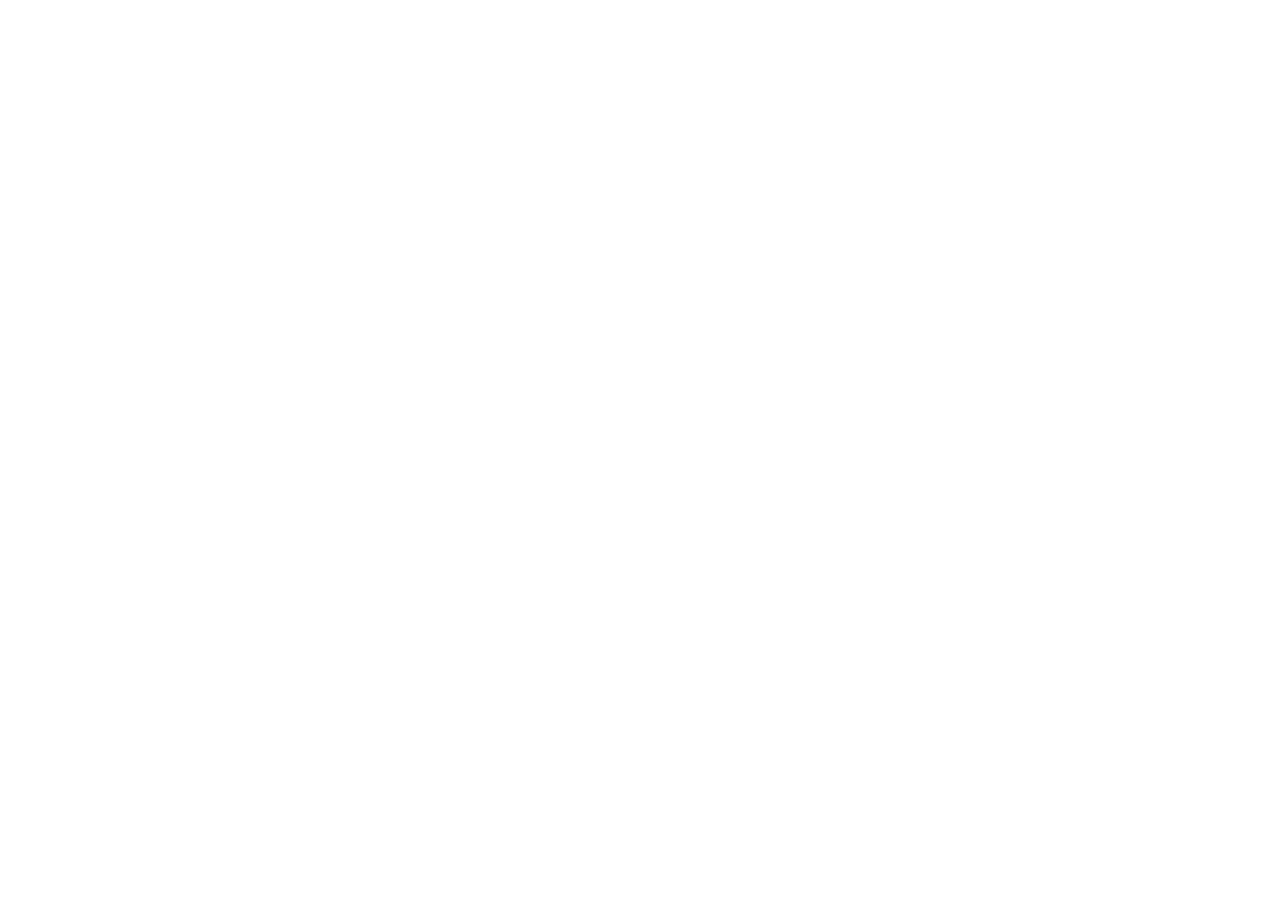
==== about.html @ 299830b2 "feat: create a project structure" ====
<!DOCTYPE html>
<html lang="en">
<head>
  <meta charset="UTF-8">
  <meta name="viewport" content="width=device-width, initial-scale=1.0">
  <title>About | page</title>
  <link rel="stylesheet" href="./src/styles.css">
  <!-- CSS only -->
  <link rel="preconnect" href="https://fonts.googleapis.com">
  <link rel="preconnect" href="https://fonts.gstatic.com" crossorigin>
  <link href="https://fonts.googleapis.com/css2?family=Nunito:wght@400;700;800&family=Roboto&display=swap" rel="stylesheet">
  <link href="https://cdn.jsdelivr.net/npm/bootstrap@5.2.0-beta1/dist/css/bootstrap.min.css" rel="stylesheet" integrity="sha384-0evHe/X+R7YkIZDRvuzKMRqM+OrBnVFBL6DOitfPri4tjfHxaWutUpFmBp4vmVor" crossorigin="anonymous">
</head>
<body>

</body>
</html>
---- src/styles.css ----
/*font-family: 'Nunito', sans-serif;*/
/*font-family: 'Roboto', sans-serif;*/

body{
  font-family: 'Nunito', sans-serif;
  font-style: normal;
  font-weight: 400;
  font-size: 18px;
  line-height: 30px;
}
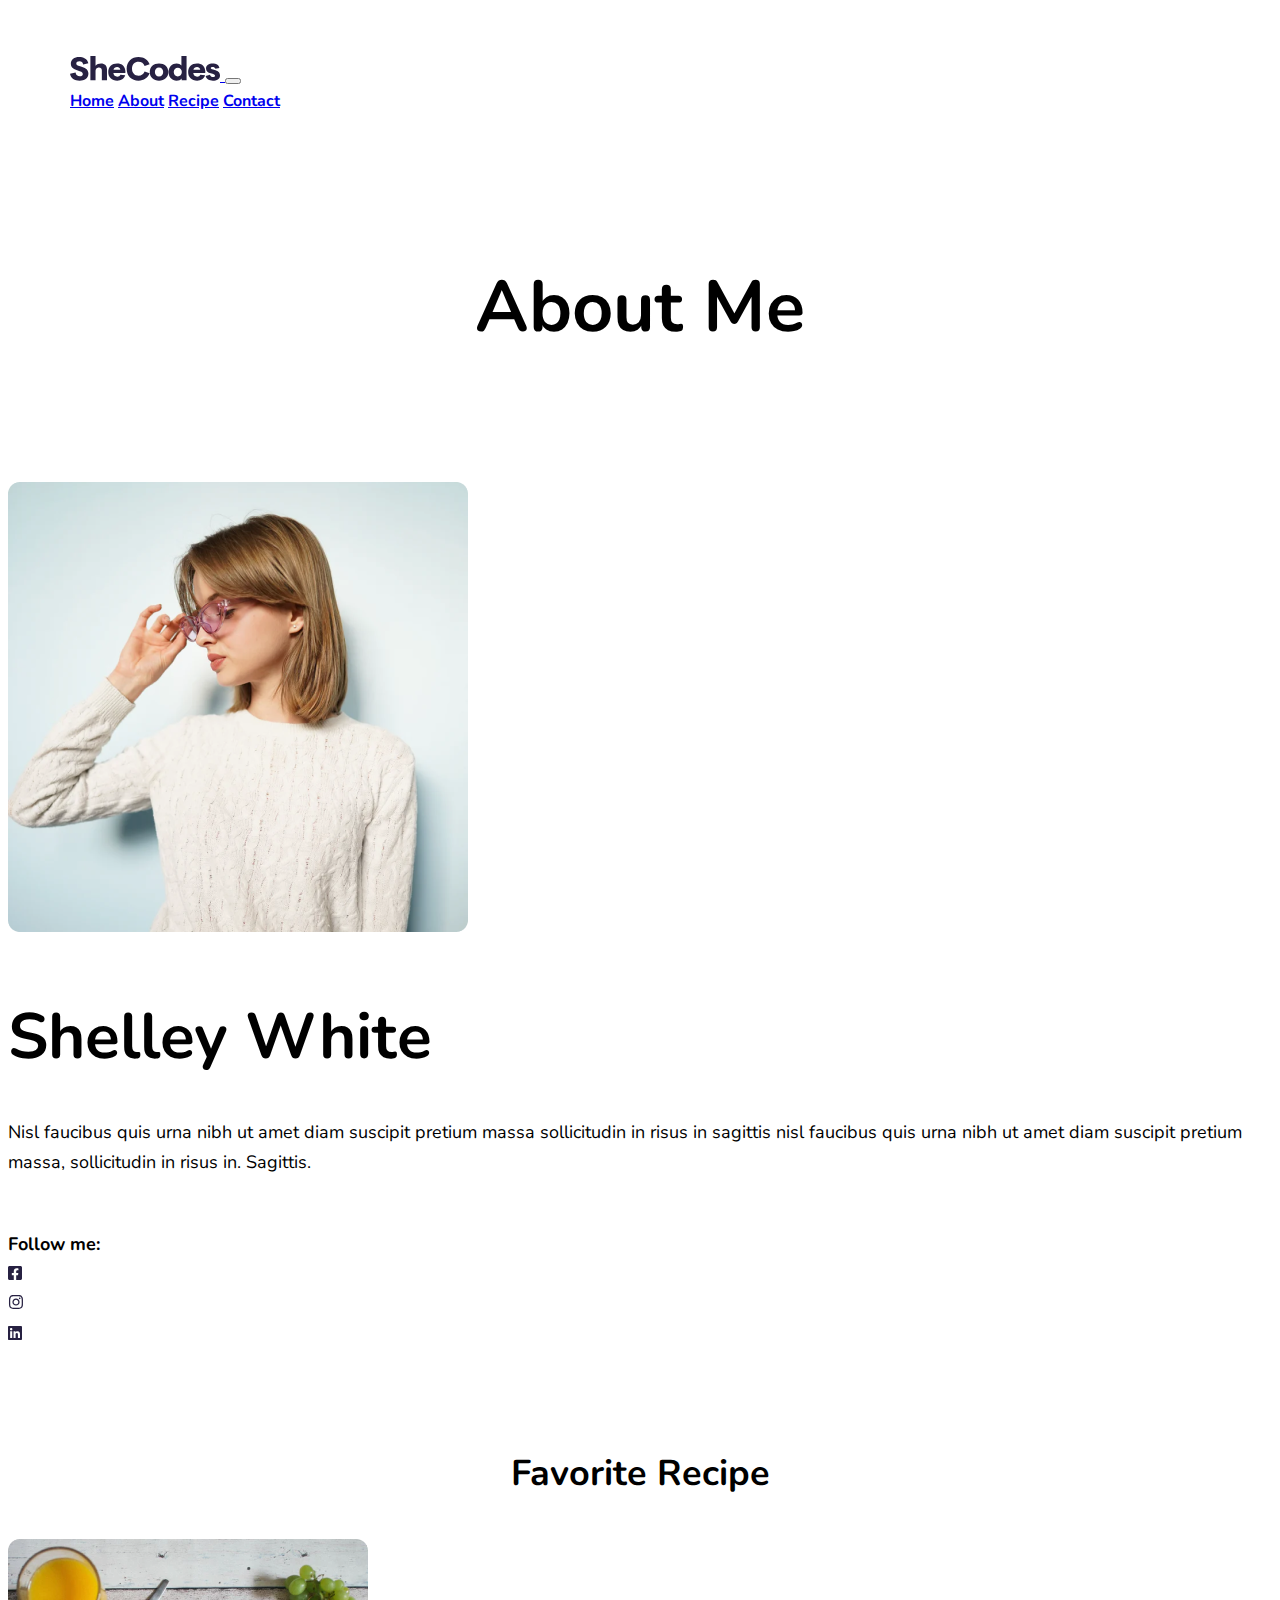
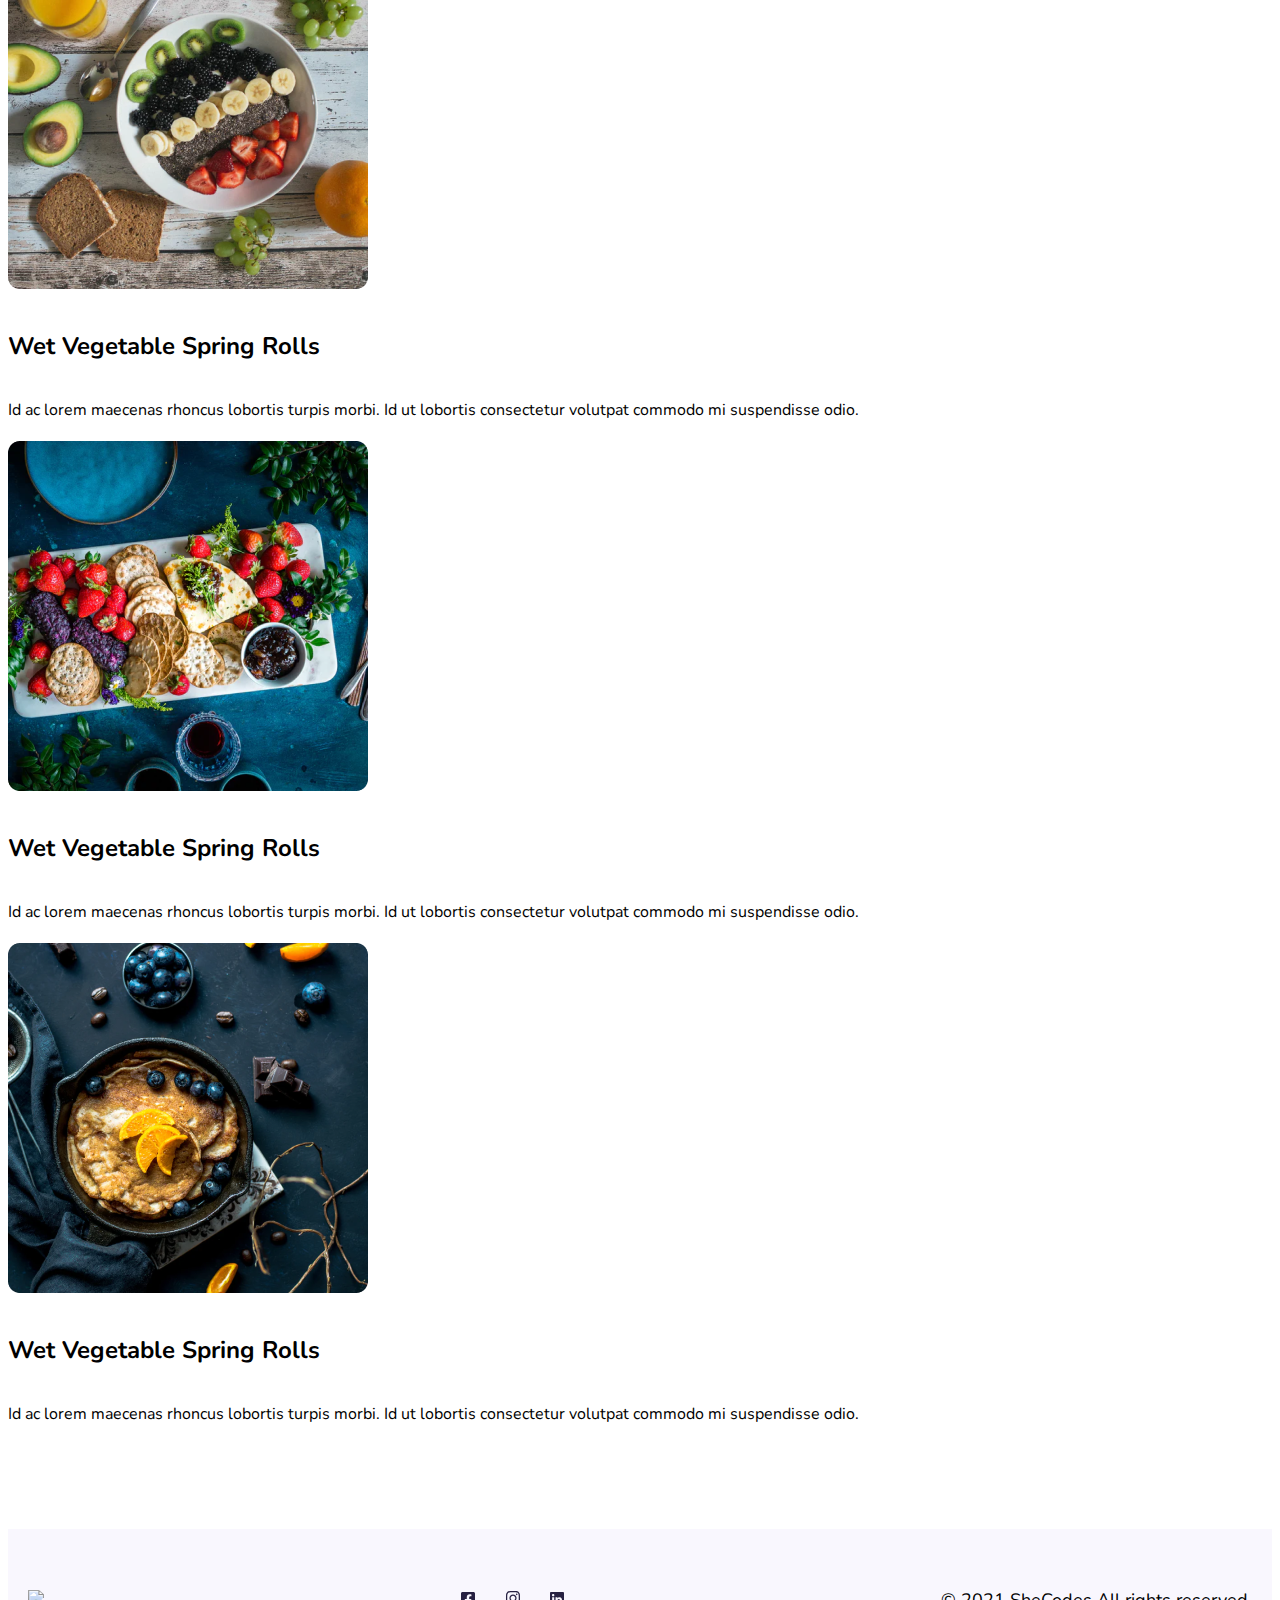
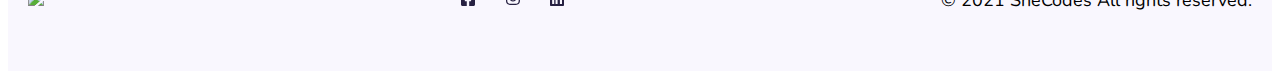
==== commit 6422afbf: "feat: add styles for About page" ====
--- a/about.html
+++ b/about.html
@@ -4,6 +4,7 @@
   <meta charset="UTF-8">
   <meta name="viewport" content="width=device-width, initial-scale=1.0">
   <title>About | page</title>
+  <script src="https://kit.fontawesome.com/9bab15b9ff.js" crossorigin="anonymous"></script>
   <link rel="stylesheet" href="./src/styles.css">
   <!-- CSS only -->
   <link rel="preconnect" href="https://fonts.googleapis.com">
@@ -12,6 +13,109 @@
   <link href="https://cdn.jsdelivr.net/npm/bootstrap@5.2.0-beta1/dist/css/bootstrap.min.css" rel="stylesheet" integrity="sha384-0evHe/X+R7YkIZDRvuzKMRqM+OrBnVFBL6DOitfPri4tjfHxaWutUpFmBp4vmVor" crossorigin="anonymous">
 </head>
 <body>
+<main>
+  <nav class="navbar navbar-expand-lg bg-light fixed-top navbar-about">
+    <div class="container nav-container">
+      <a class="navbar-brand" href="#">
+        <img src="src/img/Logo.svg">
+      </a>
+      <button class="navbar-toggler" type="button" data-bs-toggle="collapse" data-bs-target="#navbarNavAltMarkup" aria-controls="navbarNavAltMarkup" aria-expanded="false" aria-label="Toggle navigation">
+        <span class="navbar-toggler-icon"></span>
+      </button>
+      <div class="collapse navbar-collapse" id="navbarNavAltMarkup">
+        <div class="navbar-nav nav-list">
+          <a class="nav-link" aria-current="page" href="./index.html">Home</a>
+          <a class="nav-link active" href="./about.html">About</a>
+          <a class="nav-link" href="#">Recipe</a>
+          <a class="nav-link" href="#">Contact</a>
+        </div>
+      </div>
+    </div>
+  </nav>
+<div class="container">
+  <h1 class="about-title">About Me</h1>
 
+  <div class="row">
+    <div class="col-4 me-2 ms-auto">
+      <img class="img-fluid" src="src/img/RectangleShe.png">
+    </div>
+    <div class="col-5 me-auto">
+      <h2 class="title-name">Shelley White</h2>
+      <p class="about-me-description">
+        Nisl faucibus quis urna nibh ut amet diam suscipit pretium massa sollicitudin in risus in sagittis nisl faucibus quis urna nibh ut amet  diam suscipit pretium massa, sollicitudin in risus in. Sagittis.
+      </p>
+
+      <ul class="about-social-list d-flex justify-content-start">
+        <li>
+          <span class="align-middle list-title">Follow me:</span>
+        </li>
+        <li class="ms-3 align-middle">
+          <a>
+            <img src="src/img/Facebook.svg">
+          </a>
+        </li>
+        <li class="ms-3 align-middle">
+          <a>
+            <img src="src/img/insta.svg">
+          </a>
+        </li>
+        <li class="ms-3 align-middle">
+          <a>
+            <img src="src/img/linkedIn.svg">
+          </a>
+        </li>
+      </ul>
+    </div>
+
+  </div>
+  <h3 class="about-recipe-title">Favorite Recipe</h3>
+  <ul class="about-recipe-list row">
+    <li class="col-4">
+      <img class="img-fluid mb-3" src="src/img/RectangleAbout1.png">
+      <h4 class="about-recipe-item-title">Wet Vegetable Spring Rolls</h4>
+      <p class="about-recipe-item-text">Id ac lorem maecenas rhoncus lobortis turpis morbi. Id ut lobortis consectetur volutpat commodo mi suspendisse odio.</p>
+    </li>
+    <li class="col-4">
+      <img class="img-fluid mb-3" src="src/img/RectangleAbout2.png">
+      <h4 class="about-recipe-item-title">Wet Vegetable Spring Rolls</h4>
+      <p class="about-recipe-item-text">Id ac lorem maecenas rhoncus lobortis turpis morbi. Id ut lobortis consectetur volutpat commodo mi suspendisse odio.</p>
+    </li>
+    <li class="col-4">
+      <img class="img-fluid mb-3" src="src/img/RectangleAbout3.png">
+      <h4 class="about-recipe-item-title">Wet Vegetable Spring Rolls</h4>
+      <p class="about-recipe-item-text">Id ac lorem maecenas rhoncus lobortis turpis morbi. Id ut lobortis consectetur volutpat commodo mi suspendisse odio.</p>
+    </li>
+  </ul>
+</div>
+  <footer>
+    <div class="container footer-container">
+      <div class="inner-footer-container">
+        <a class="navbar-brand" href="#">
+          <img src="src/img/logo.svg">
+        </a>
+
+        <ul class="social-list">
+          <li>
+            <a href="#">
+              <img src="src/img/Facebook.svg">
+            </a>
+          </li>
+          <li>
+            <a href="#">
+              <img src="src/img/insta.svg">
+            </a>
+          </li>
+          <li>
+            <a href="#">
+              <img src="src/img/linkedIn.svg">
+            </a>
+          </li>
+        </ul>
+
+        <p>© 2021 SheCodes All rights reserved.</p>
+      </div>
+    </div>
+  </footer>
+</main>
 </body>
 </html>--- a/src/styles.css
+++ b/src/styles.css
@@ -7,4 +7,185 @@
   font-weight: 400;
   font-size: 18px;
   line-height: 30px;
+}
+
+.hero-container{
+  background: url("./img/hero.png") no-repeat center;
+  height: 265px;
+  padding: 47px 0;
+  margin-bottom: 100px;
+  margin-top: 135px;
+}
+
+.hero-title{
+  font-style: normal;
+  font-weight: 700;
+  font-size: 72px;
+  line-height: 98px;
+  text-align: center;
+
+  color: #FFFFFF;
+}
+
+.hero-text{
+  font-style: normal;
+  font-weight: 700;
+  font-size: 24px;
+  line-height: 35px;
+  text-align: center;
+
+  color: #FFFFFF;
+}
+
+.image-desc{
+  display: inline-block;
+  width: 50%;
+}
+
+
+
+.nav-container{
+  padding: 48px 62px;
+}
+
+.nav-list{
+  font-style: normal;
+  font-weight: 700;
+  font-size: 16px;
+  line-height: 22px;
+}
+
+.footer-container{
+  background-color: #F9F7FE;
+  padding: 38px 20px;
+}
+
+.social-list{
+  list-style: none;
+  display: flex;
+  justify-content: center;
+  align-items: center;
+}
+
+.social-list li{
+  margin-right: 30px;
+}
+
+.social-list li:nth-child(3n){
+  margin-right: 0;
+}
+
+.inner-footer-container{
+  display: flex;
+  justify-content: space-between;
+  align-items: center;
+}
+
+@media (max-width: 900px) {
+  .hero-title{
+    font-size: 44px;
+    line-height: 70px;
+  }
+
+  .hero-text{
+    font-size: 18px;
+    line-height: 30px;
+  }
+
+  .hero-container{
+    margin-bottom: 50px;
+  }
+
+  .inner-footer-container{
+    display: block;
+    text-align: center;
+  }
+
+  .social-list{
+    padding: 0;
+    margin: 20px 0;
+  }
+}
+
+.navbar-about{
+height: 100px;
+}
+
+.about-title{
+  text-align: center;
+  margin-top: 150px;
+
+  font-family: 'Nunito', sans-serif;
+  font-style: normal;
+  font-weight: 700;
+  font-size: 72px;
+  line-height: 98px;
+
+  margin-bottom: 126px;
+}
+
+.title-name{
+  font-family: 'Nunito', sans-serif;
+  font-style: normal;
+  font-weight: 700;
+
+  font-size: 64px;
+  line-height: 87px;
+
+  margin-bottom: 36px;
+}
+
+.about-me-description{
+  font-family: 'Nunito', sans-serif;
+  font-style: normal;
+  font-weight: 400;
+  font-size: 18px;
+  line-height: 30px;
+
+  margin-bottom: 52px;
+}
+
+.about-social-list, .about-recipe-list{
+  list-style: none;
+
+  margin: 0;
+  padding: 0;
+}
+
+.about-recipe-list{
+  margin-bottom: 100px;
+}
+
+.list-title{
+  font-family: 'Nunito', sans-serif;
+  font-weight: 700;
+  font-size: 18px;
+  line-height: 30px;
+
+}
+
+.about-recipe-title{
+  font-family: 'Nunito', sans-serif;
+  font-style: normal;
+  font-weight: 700;
+  font-size: 36px;
+  line-height: 49px;
+  text-align: center;
+
+  margin-top: 100px;
+  margin-bottom: 41px;
+}
+
+.about-recipe-item-title{
+  font-family: 'Nunito', sans-serif;
+  font-weight: 700;
+  font-size: 24px;
+  line-height: 33px;
+}
+
+.about-recipe-item-text{
+  font-family: 'Nunito', sans-serif;
+  font-weight: 400;
+  font-size: 16px;
+  line-height: 30px;
 }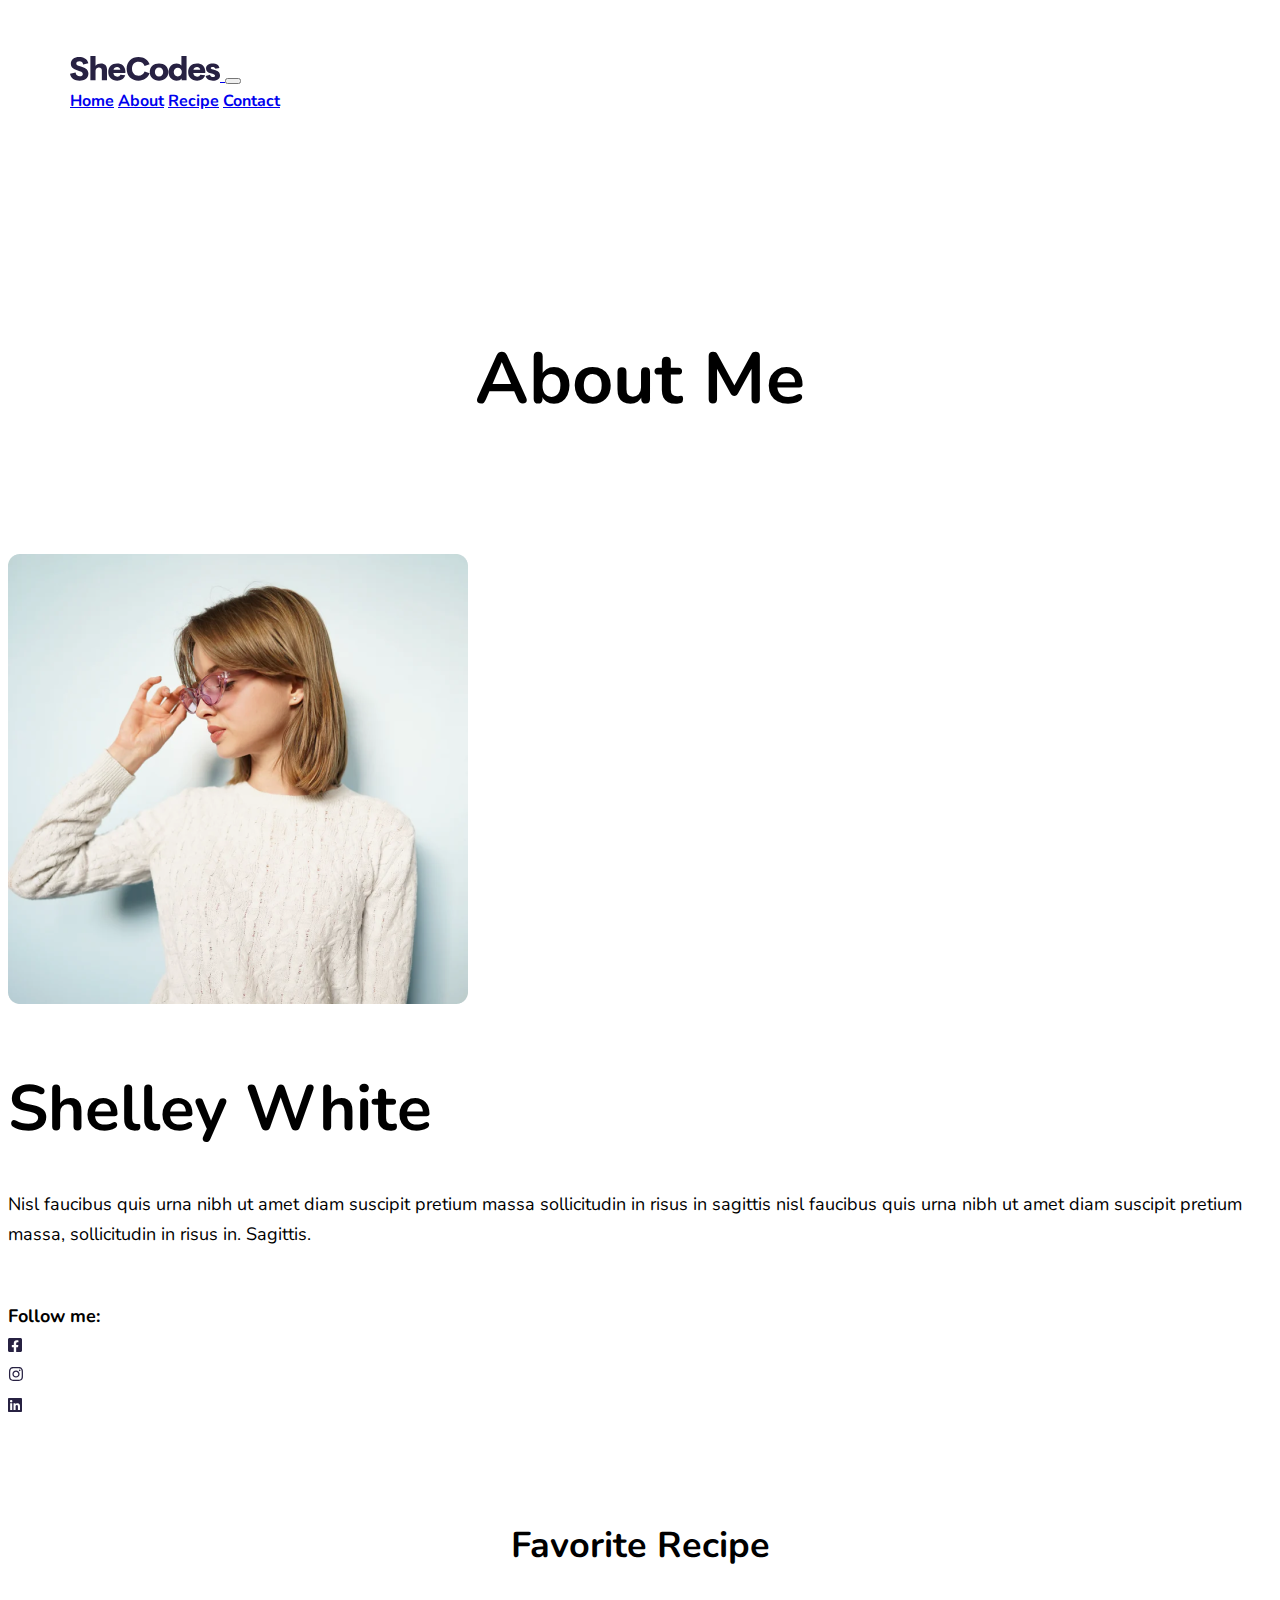
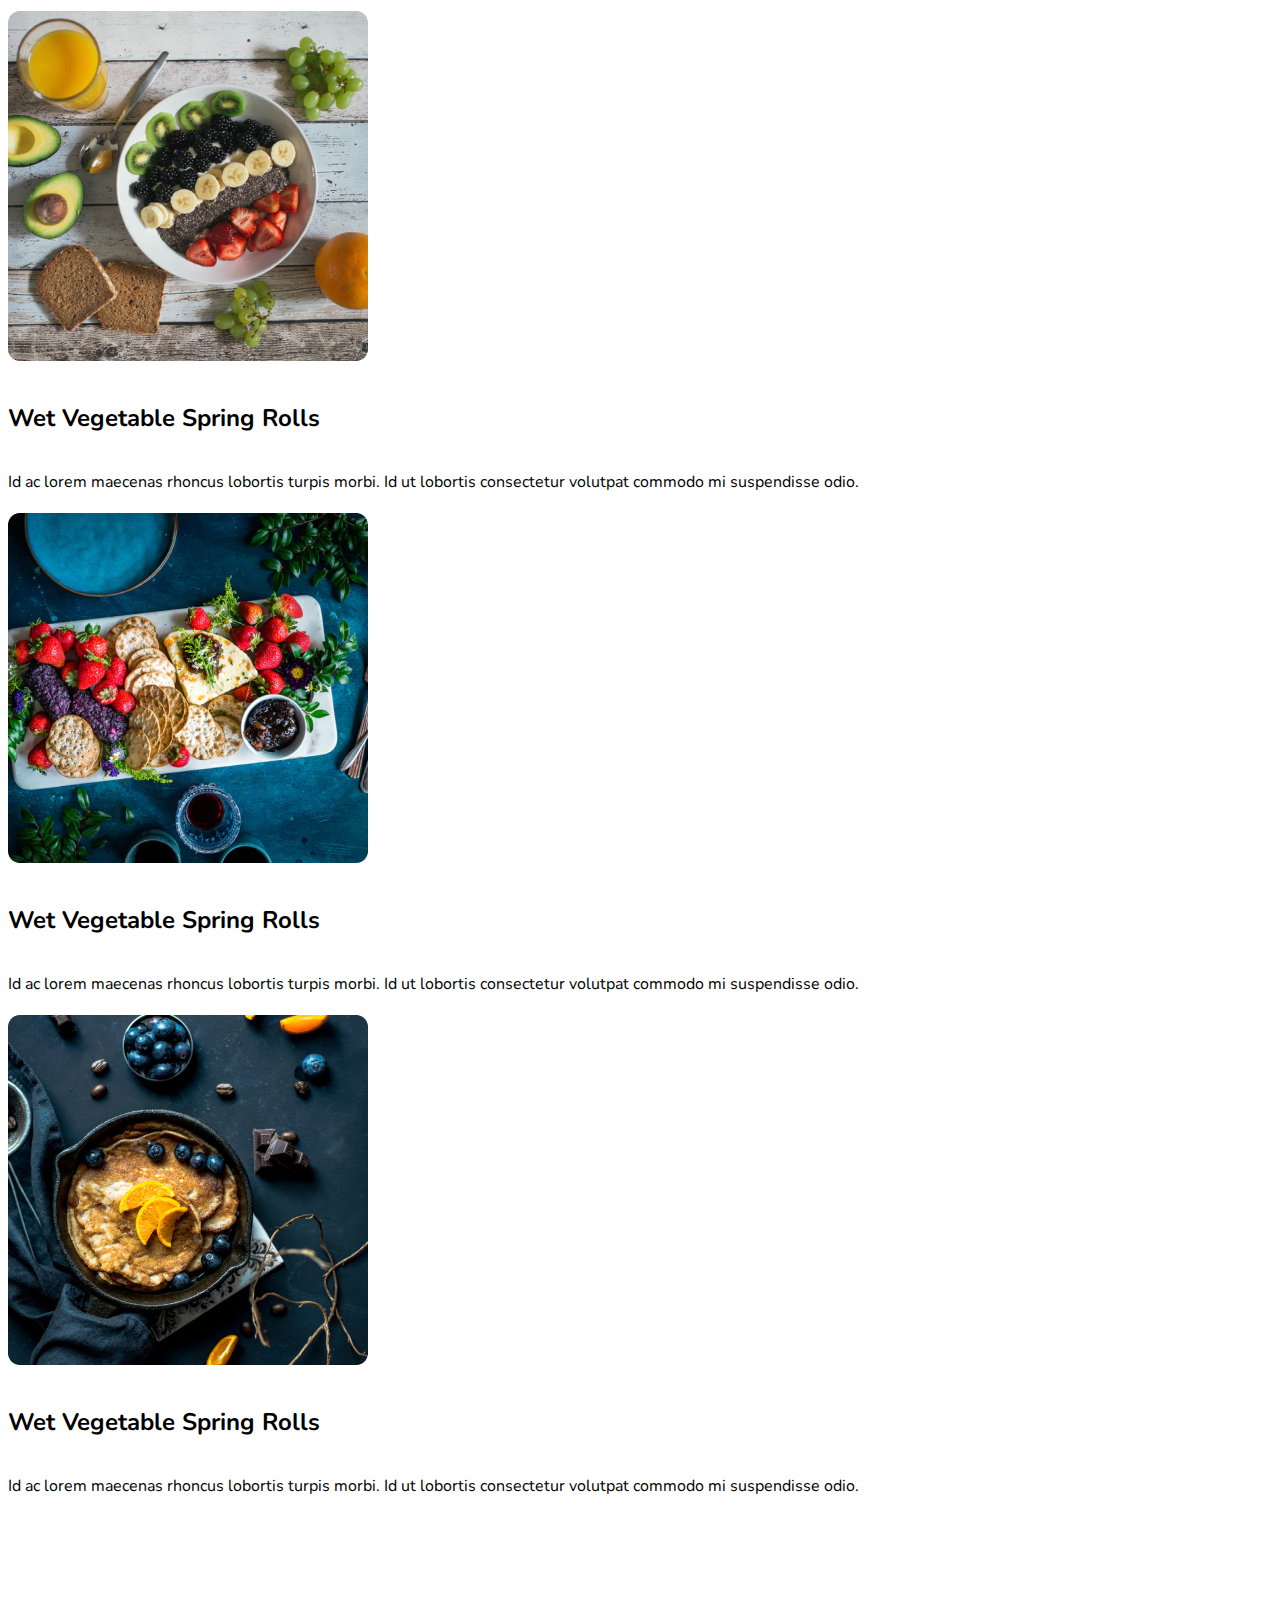
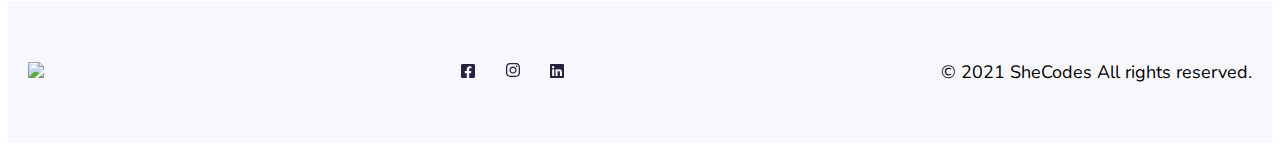
==== commit 15d952a3: "fix: styles for About page" ====
--- a/about.html
+++ b/about.html
@@ -36,10 +36,10 @@
   <h1 class="about-title">About Me</h1>
 
   <div class="row">
-    <div class="col-4 me-2 ms-auto">
+    <div class="col-lg-4 col-sm me-lg-2 me-sm-auto ms-sm-auto">
       <img class="img-fluid" src="src/img/RectangleShe.png">
     </div>
-    <div class="col-5 me-auto">
+    <div class="col-lg-5 col-sm me-lg-auto me-sm-auto ms-sm-auto">
       <h2 class="title-name">Shelley White</h2>
       <p class="about-me-description">
         Nisl faucibus quis urna nibh ut amet diam suscipit pretium massa sollicitudin in risus in sagittis nisl faucibus quis urna nibh ut amet  diam suscipit pretium massa, sollicitudin in risus in. Sagittis.
@@ -70,17 +70,17 @@
   </div>
   <h3 class="about-recipe-title">Favorite Recipe</h3>
   <ul class="about-recipe-list row">
-    <li class="col-4">
+    <li class="col-lg-4 col-sm-3">
       <img class="img-fluid mb-3" src="src/img/RectangleAbout1.png">
       <h4 class="about-recipe-item-title">Wet Vegetable Spring Rolls</h4>
       <p class="about-recipe-item-text">Id ac lorem maecenas rhoncus lobortis turpis morbi. Id ut lobortis consectetur volutpat commodo mi suspendisse odio.</p>
     </li>
-    <li class="col-4">
+    <li class="col-lg-4 col-sm-3">
       <img class="img-fluid mb-3" src="src/img/RectangleAbout2.png">
       <h4 class="about-recipe-item-title">Wet Vegetable Spring Rolls</h4>
       <p class="about-recipe-item-text">Id ac lorem maecenas rhoncus lobortis turpis morbi. Id ut lobortis consectetur volutpat commodo mi suspendisse odio.</p>
     </li>
-    <li class="col-4">
+    <li class="col-lg-4 col-sm-3">
       <img class="img-fluid mb-3" src="src/img/RectangleAbout3.png">
       <h4 class="about-recipe-item-title">Wet Vegetable Spring Rolls</h4>
       <p class="about-recipe-item-text">Id ac lorem maecenas rhoncus lobortis turpis morbi. Id ut lobortis consectetur volutpat commodo mi suspendisse odio.</p>
--- a/src/styles.css
+++ b/src/styles.css
@@ -105,15 +105,15 @@
     padding: 0;
     margin: 20px 0;
   }
-}
-
-.navbar-about{
-height: 100px;
-}
+
+
+}
+
+
 
 .about-title{
   text-align: center;
-  margin-top: 150px;
+  margin-top: 170px;
 
   font-family: 'Nunito', sans-serif;
   font-style: normal;
@@ -188,4 +188,15 @@
   font-weight: 400;
   font-size: 16px;
   line-height: 30px;
+}
+
+@media (max-width: 900px) {
+  .about-title{
+    margin-top: 250px;
+    margin-bottom: 70px;
+  }
+
+  .about-recipe-list li{
+    text-align: center;
+  }
 }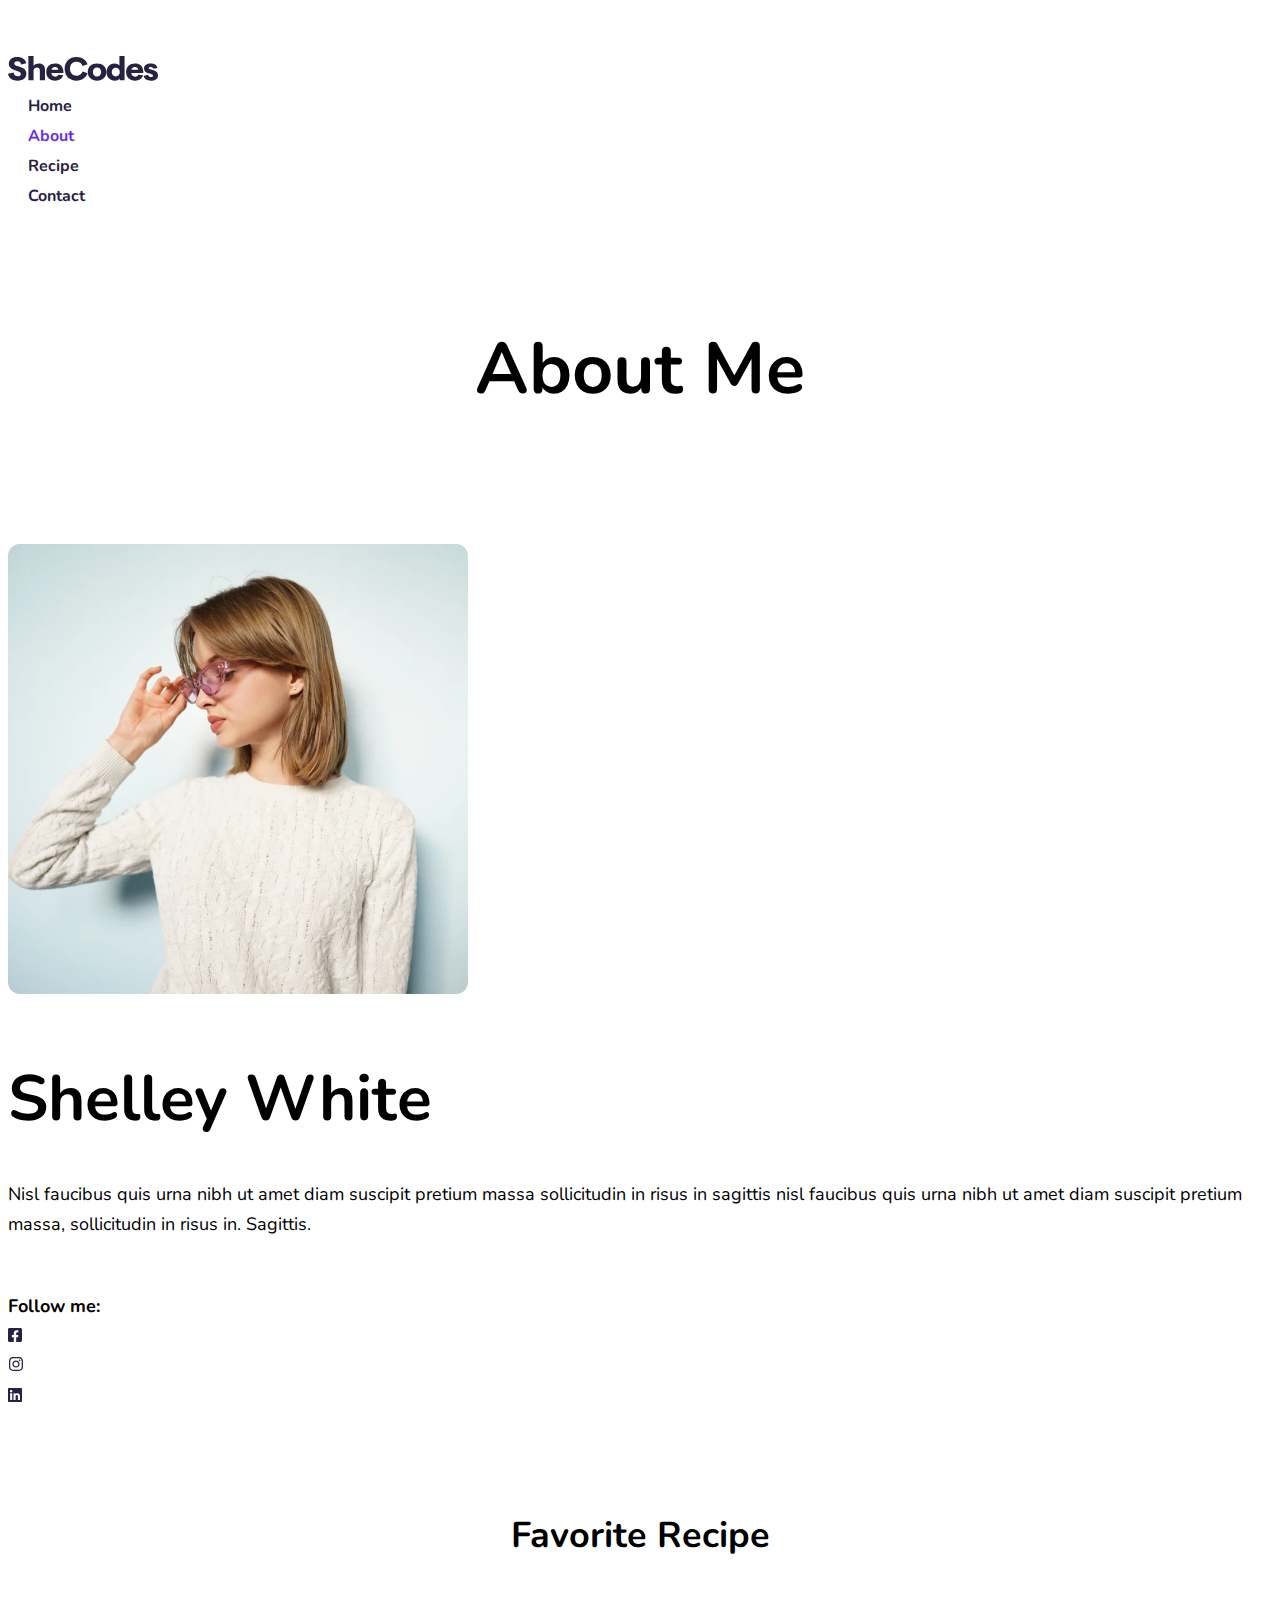
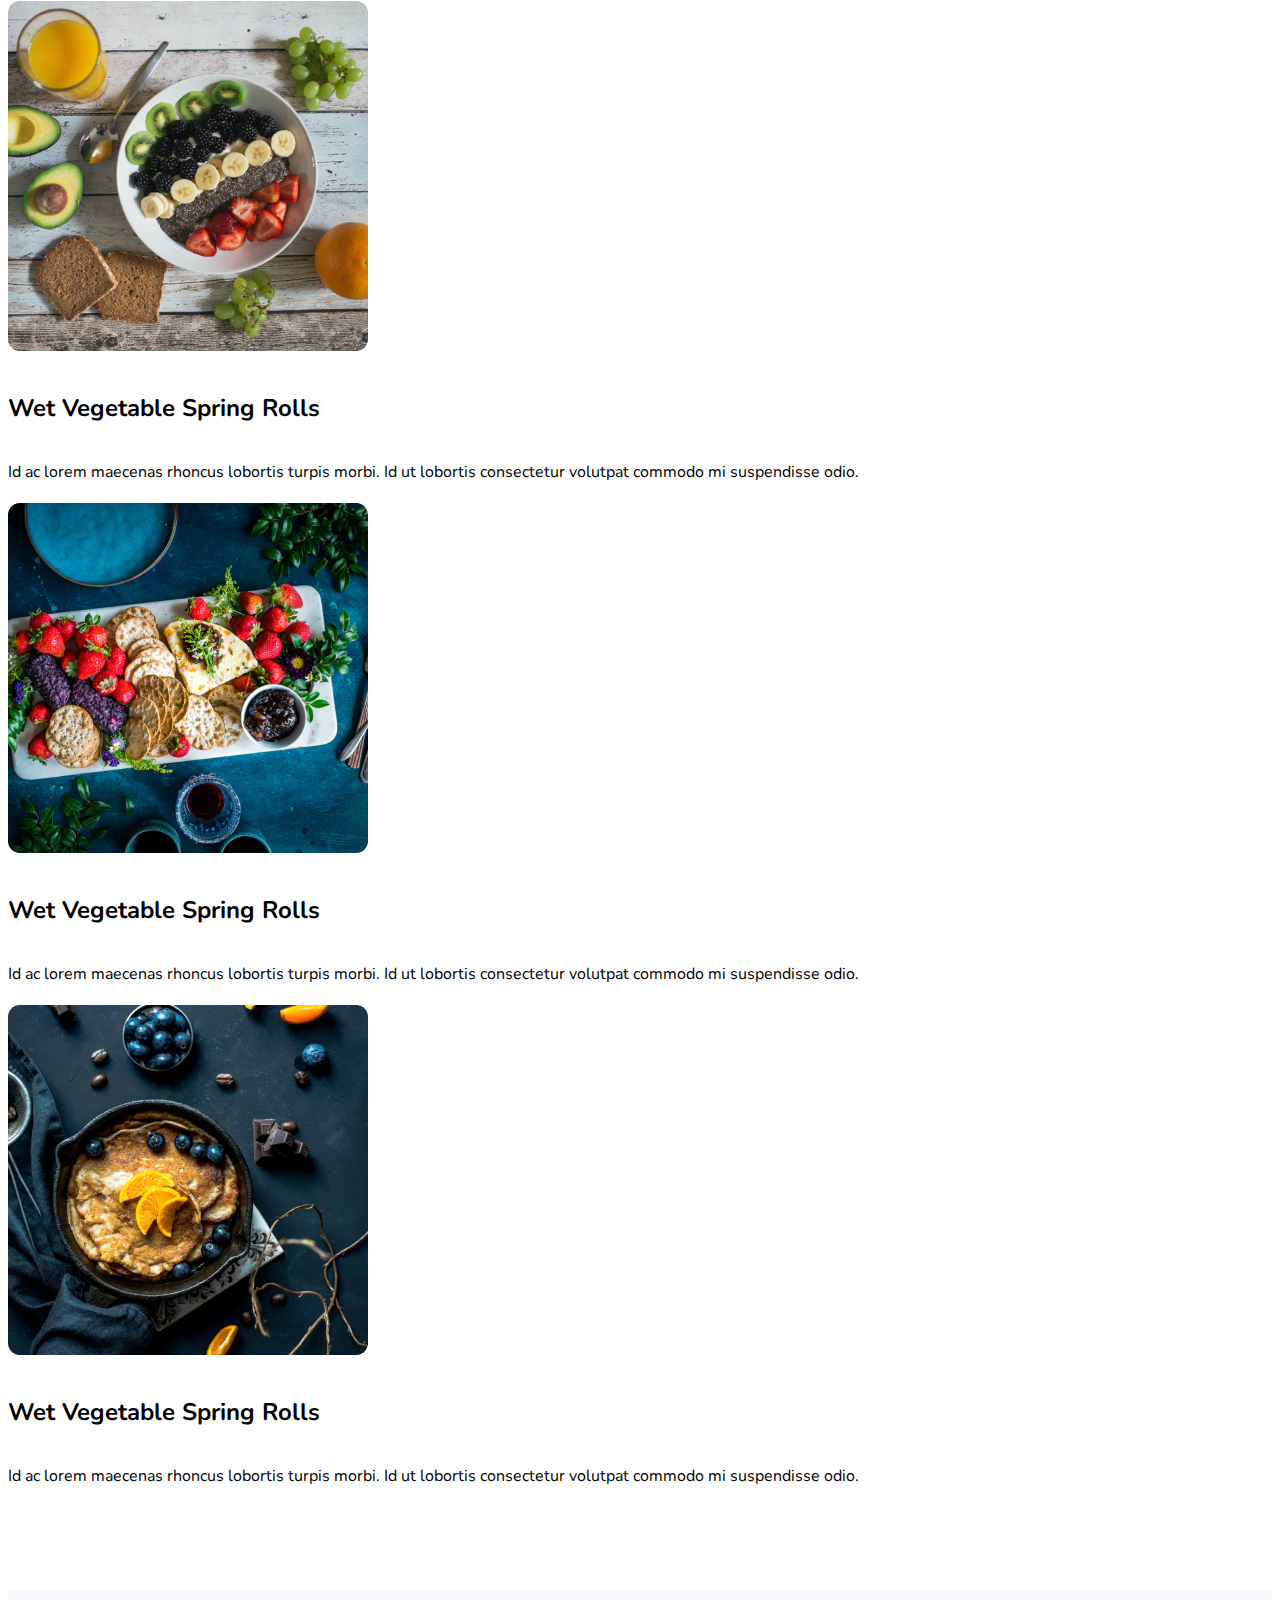
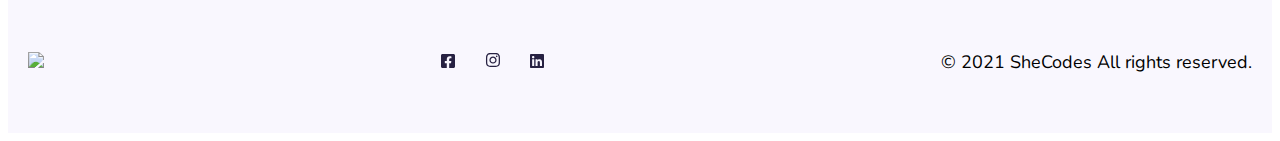
==== commit 57b90034: "feat: styles for Header" ====
--- a/about.html
+++ b/about.html
@@ -14,24 +14,37 @@
 </head>
 <body>
 <main>
-  <nav class="navbar navbar-expand-lg bg-light fixed-top navbar-about">
-    <div class="container nav-container">
-      <a class="navbar-brand" href="#">
-        <img src="src/img/Logo.svg">
-      </a>
-      <button class="navbar-toggler" type="button" data-bs-toggle="collapse" data-bs-target="#navbarNavAltMarkup" aria-controls="navbarNavAltMarkup" aria-expanded="false" aria-label="Toggle navigation">
-        <span class="navbar-toggler-icon"></span>
-      </button>
-      <div class="collapse navbar-collapse" id="navbarNavAltMarkup">
-        <div class="navbar-nav nav-list">
-          <a class="nav-link" aria-current="page" href="./index.html">Home</a>
-          <a class="nav-link active" href="./about.html">About</a>
-          <a class="nav-link" href="#">Recipe</a>
-          <a class="nav-link" href="#">Contact</a>
-        </div>
+  <div class="container">
+    <nav class="d-flex navbar">
+      <div class="logo-container">
+        <a class="" href="/">
+          <img src="src/img/Logo.svg">
+        </a>
       </div>
-    </div>
-  </nav>
+      <ul class="d-flex navbar-list">
+        <li class="">
+          <a href="/">
+            Home
+          </a>
+        </li>
+        <li>
+          <a class="active" href="./about.html">
+            About
+          </a>
+        </li>
+        <li>
+          <a href="./recipe.html">
+            Recipe
+          </a>
+        </li>
+        <li>
+          <a href="./contact.html">
+            Contact
+          </a>
+        </li>
+      </ul>
+    </nav>
+  </div>
 <div class="container">
   <h1 class="about-title">About Me</h1>
 
--- a/src/styles.css
+++ b/src/styles.css
@@ -7,6 +7,28 @@
   font-weight: 400;
   font-size: 18px;
   line-height: 30px;
+}
+
+.navbar{
+  padding: 48px 0 62px 0px;
+  justify-content: space-between;
+}
+
+.navbar-list a{
+  text-decoration: none;
+  color: #272142;
+
+  font-weight: 700;
+  font-size: 16px;
+  line-height: 22px;
+}
+
+.navbar-list li{
+  margin-left: 20px;
+}
+
+.navbar-list .active{
+  color: #662EED;
 }
 
 .hero-container{
@@ -14,7 +36,6 @@
   height: 265px;
   padding: 47px 0;
   margin-bottom: 100px;
-  margin-top: 135px;
 }
 
 .hero-title{
@@ -113,7 +134,6 @@
 
 .about-title{
   text-align: center;
-  margin-top: 170px;
 
   font-family: 'Nunito', sans-serif;
   font-style: normal;
@@ -145,7 +165,7 @@
   margin-bottom: 52px;
 }
 
-.about-social-list, .about-recipe-list{
+ul{
   list-style: none;
 
   margin: 0;
@@ -192,11 +212,86 @@
 
 @media (max-width: 900px) {
   .about-title{
-    margin-top: 250px;
+    margin-top: 50px;
     margin-bottom: 70px;
   }
 
   .about-recipe-list li{
     text-align: center;
   }
+}
+
+
+.recipe-title{
+  font-family: 'Nunito', sans-serif;
+  font-weight: 700;
+  font-size: 36px;
+  line-height: 49px;
+
+  text-align: left;
+}
+
+.recipe-list-title{
+  font-family: 'Nunito', sans-serif;
+  font-weight: 700;
+  font-size: 24px;
+  line-height: 33px;
+}
+
+.stylish-border{
+  border-bottom: 1px dashed #67D5D2
+}
+
+.recipe-step{
+  font-family: 'Nunito', sans-serif;
+  font-weight: 800;
+  font-size: 18px;
+  line-height: 25px;
+  color: #F65282;
+}
+
+.recipe-text-description{
+  font-family: 'Nunito', sans-serif;
+  font-weight: 400;
+  font-size: 18px;
+  line-height: 30px;
+}
+
+.recipe-item-margin{
+  margin-bottom: 100px;
+}
+
+.contact-title{
+  font-family: 'Nunito', sans-serif;
+  font-weight: 700;
+  font-size: 18px;
+  line-height: 25px;
+
+  color: #662EED;
+}
+
+.contact-link{
+  text-decoration: none;
+  outline: none;
+
+  color: #272142;
+
+  font-family: 'Nunito', sans-serif;
+  font-weight: 400;
+  font-size: 24px;
+  line-height: 30px;
+}
+
+.contact-container{
+  margin-bottom: 100px;
+}
+
+@media (max-width: 900px) {
+  .logo-container{
+    display: none;
+  }
+
+  .navbar{
+    justify-content: center;
+  }
 }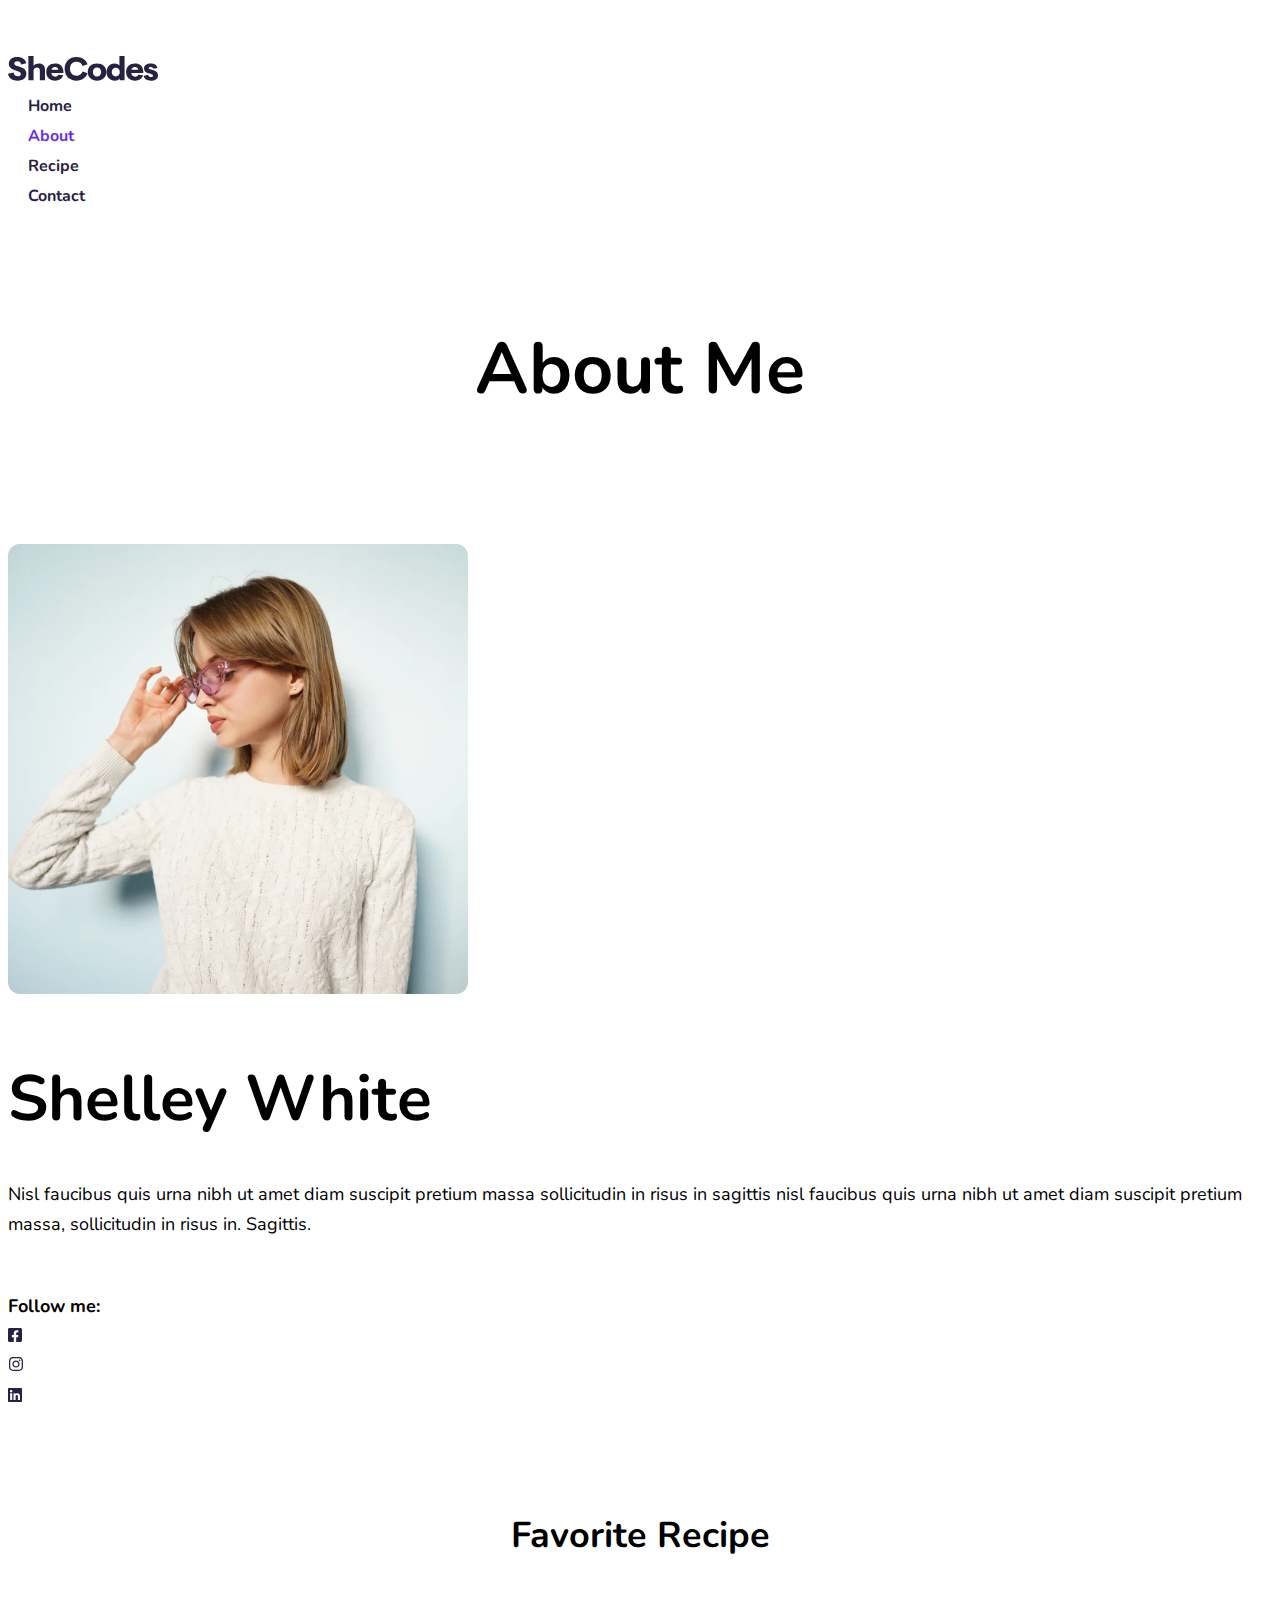
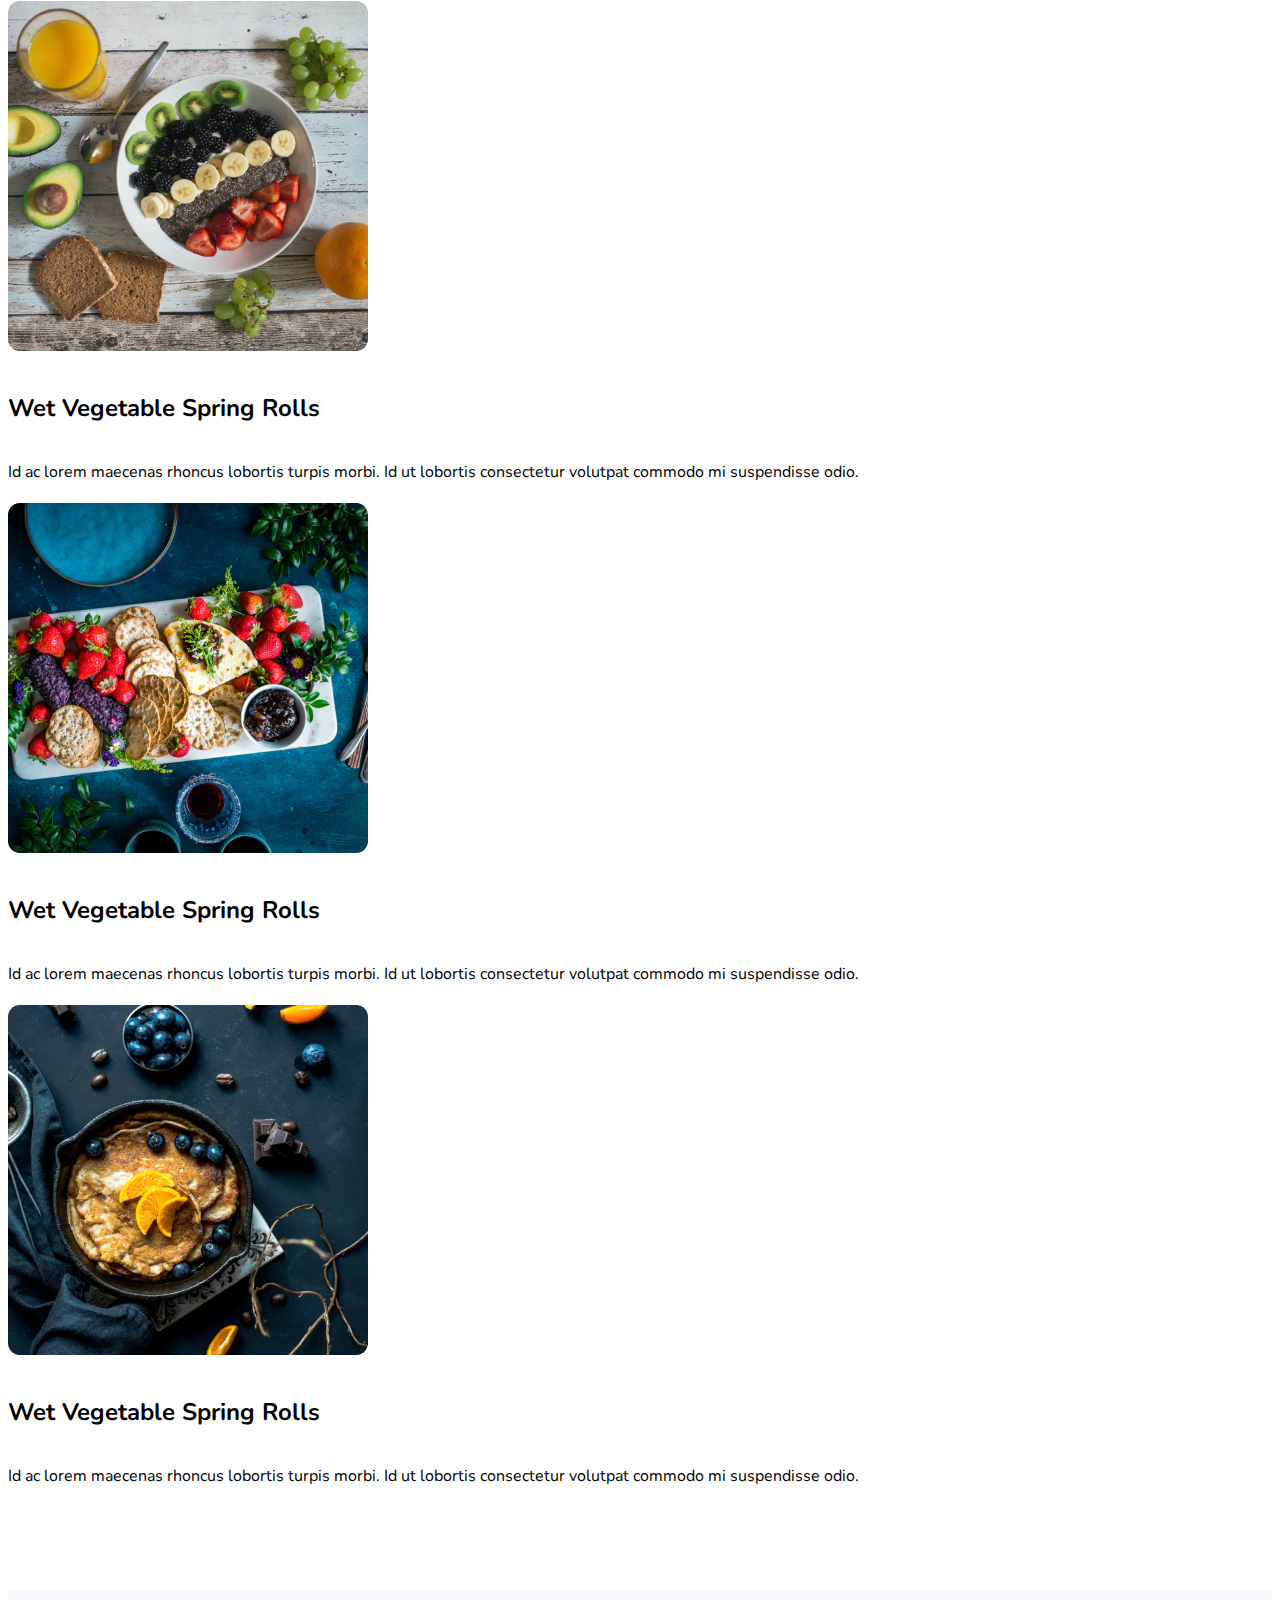
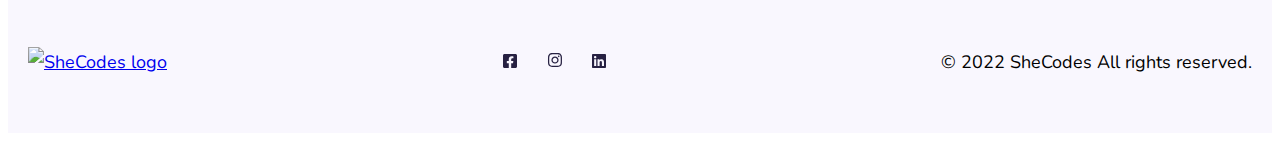
==== commit b862bc53: "feat: add SEO for nav and footer" ====
--- a/about.html
+++ b/about.html
@@ -3,7 +3,8 @@
 <head>
   <meta charset="UTF-8">
   <meta name="viewport" content="width=device-width, initial-scale=1.0">
-  <title>About | page</title>
+  <title>Recipe Collection | About page</title>
+  <meta name="description" content="Find a variety of inspiring recipes that are easy, delicious, and healthy here">
   <script src="https://kit.fontawesome.com/9bab15b9ff.js" crossorigin="anonymous"></script>
   <link rel="stylesheet" href="./src/styles.css">
   <!-- CSS only -->
@@ -17,28 +18,28 @@
   <div class="container">
     <nav class="d-flex navbar">
       <div class="logo-container">
-        <a class="" href="/">
-          <img src="src/img/Logo.svg">
+        <a class="" href="./index.html">
+          <img src="src/img/Logo.svg" alt="SheCodes logo">
         </a>
       </div>
       <ul class="d-flex navbar-list">
         <li class="">
-          <a href="/">
+          <a href="./index.html" title="Home page">
             Home
           </a>
         </li>
         <li>
-          <a class="active" href="./about.html">
+          <a class="active" href="./about.html" title="About page">
             About
           </a>
         </li>
         <li>
-          <a href="./recipe.html">
+          <a href="./recipe.html" title="Recipe page">
             Recipe
           </a>
         </li>
         <li>
-          <a href="./contact.html">
+          <a href="./contact.html" title="Contact page">
             Contact
           </a>
         </li>
@@ -104,28 +105,28 @@
     <div class="container footer-container">
       <div class="inner-footer-container">
         <a class="navbar-brand" href="#">
-          <img src="src/img/logo.svg">
+          <img src="src/img/logo.svg" alt="SheCodes logo">
         </a>
 
         <ul class="social-list">
           <li>
-            <a href="#">
+            <a href="#" title="Facebook profile">
               <img src="src/img/Facebook.svg">
             </a>
           </li>
           <li>
-            <a href="#">
+            <a href="#" title="Instagram profile">
               <img src="src/img/insta.svg">
             </a>
           </li>
           <li>
-            <a href="#">
+            <a href="#" title="LinkedIn profile">
               <img src="src/img/linkedIn.svg">
             </a>
           </li>
         </ul>
 
-        <p>© 2021 SheCodes All rights reserved.</p>
+        <p>© 2022 SheCodes All rights reserved.</p>
       </div>
     </div>
   </footer>
--- a/src/styles.css
+++ b/src/styles.css
@@ -9,7 +9,7 @@
   line-height: 30px;
 }
 
-.navbar{
+.container .navbar{
   padding: 48px 0 62px 0px;
   justify-content: space-between;
 }
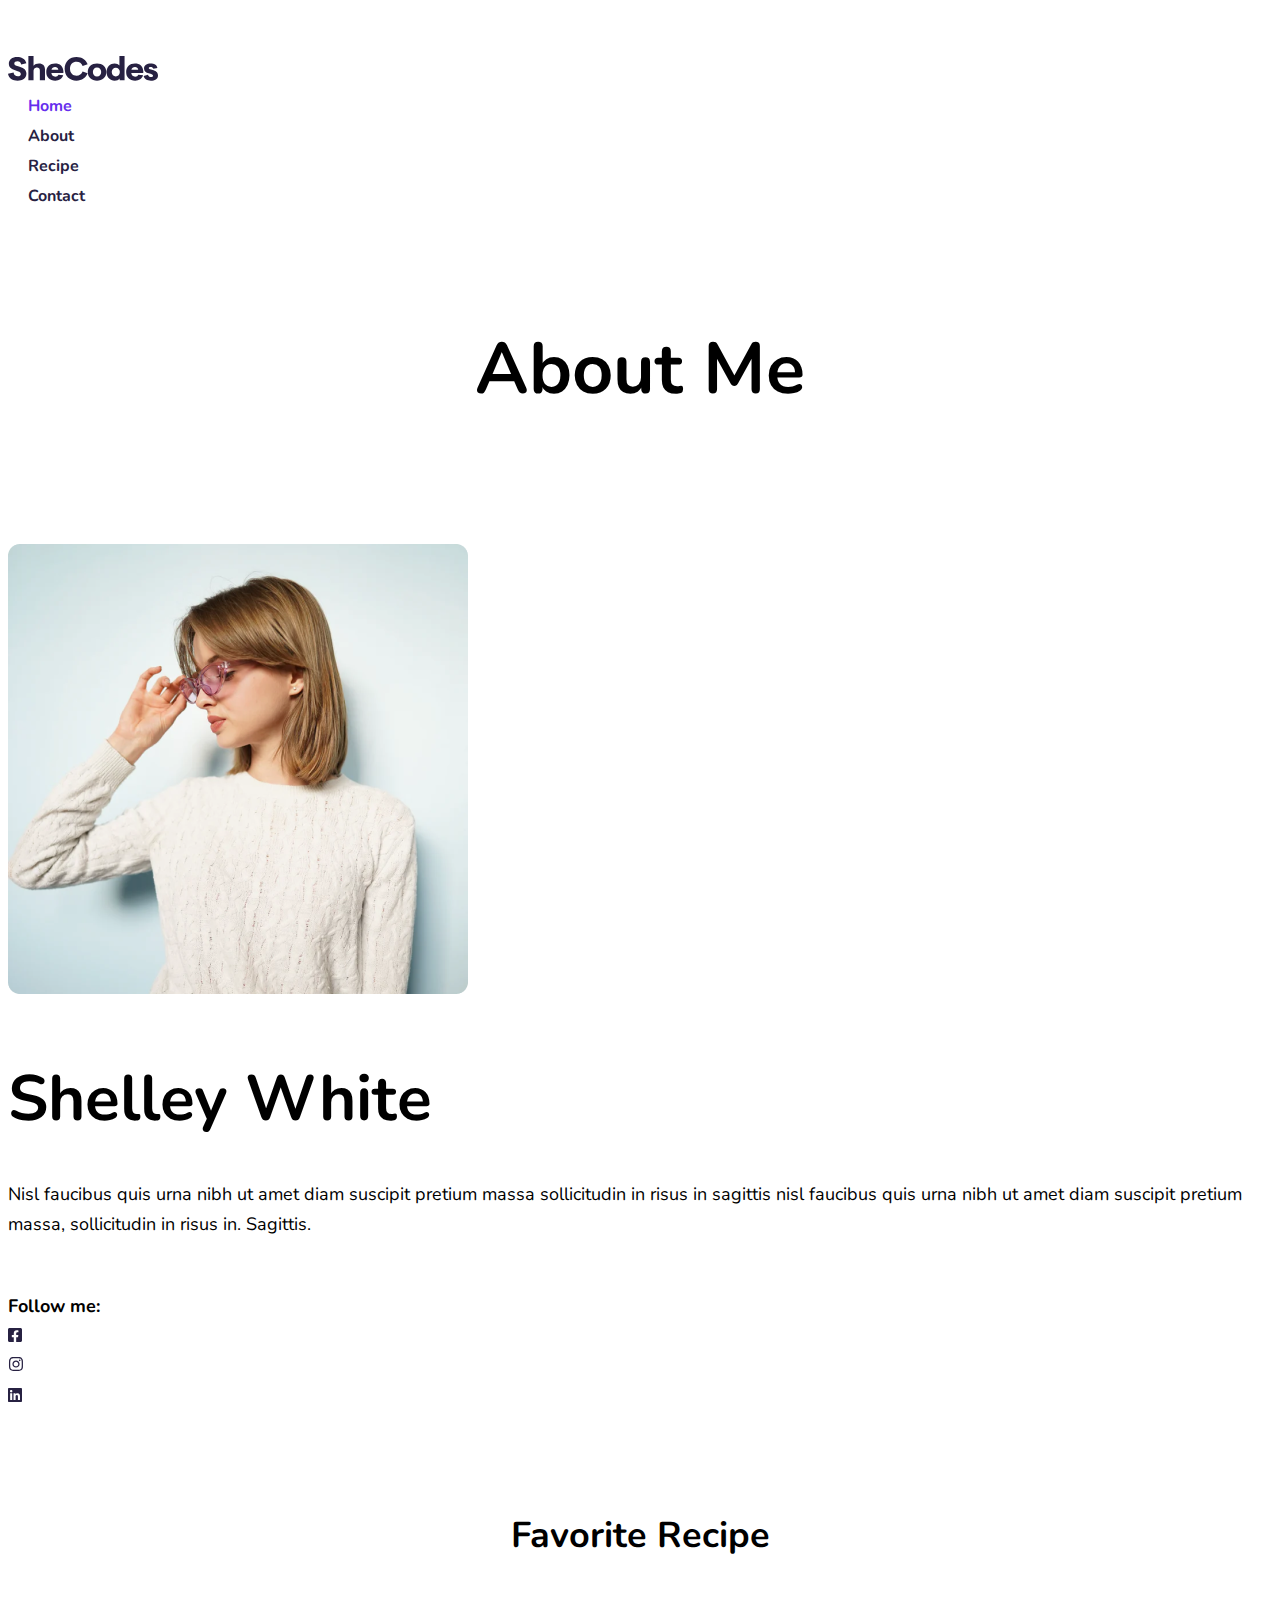
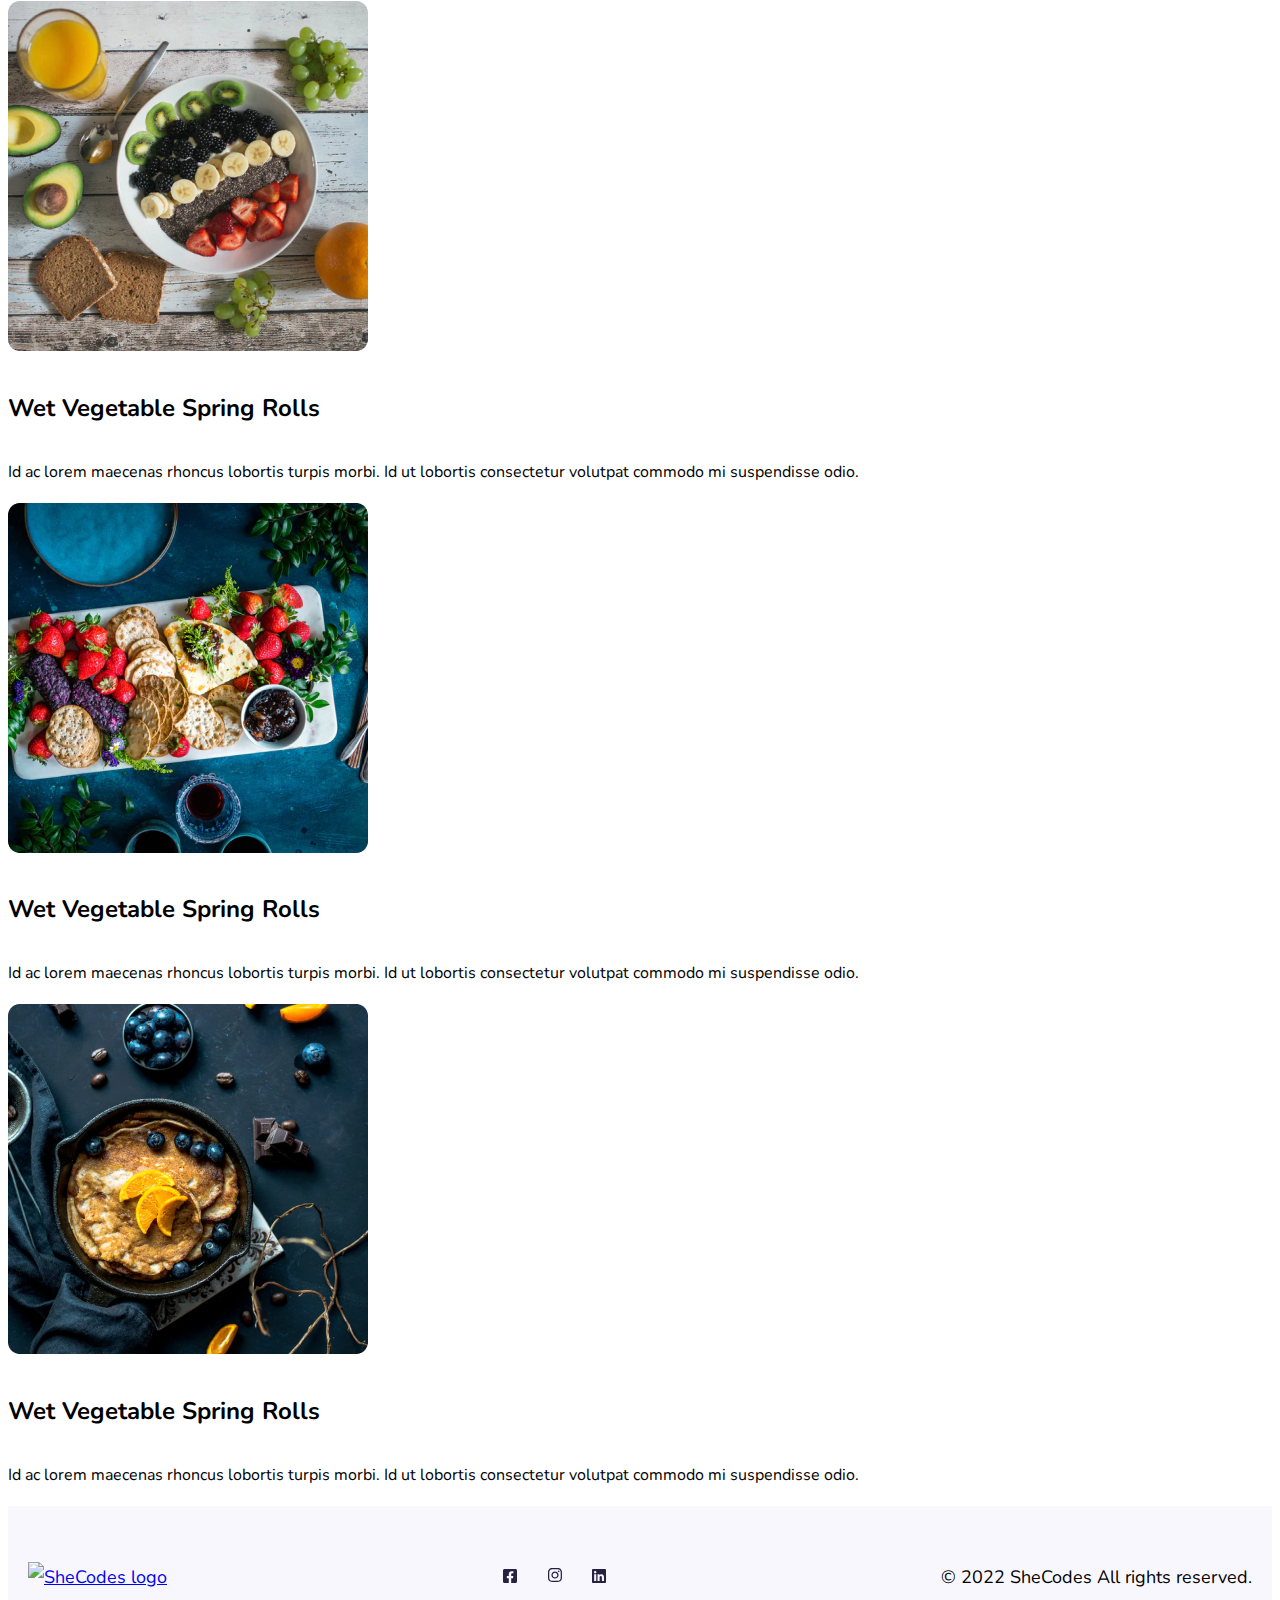
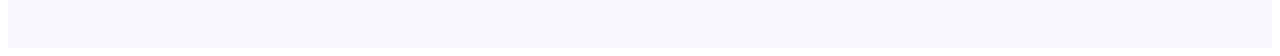
==== commit 6b8ba588: "fix: styles for footer, header, small problems with images" ====
--- a/about.html
+++ b/about.html
@@ -16,20 +16,20 @@
 <body>
 <main>
   <div class="container">
-    <nav class="d-flex navbar">
+    <nav class="d-flex navbar justify-content-sm-center justify-content-lg-between justify-content-md-between justify-content-center">
       <div class="logo-container">
-        <a class="" href="./index.html">
+        <a class="" href="/">
           <img src="src/img/Logo.svg" alt="SheCodes logo">
         </a>
       </div>
       <ul class="d-flex navbar-list">
         <li class="">
-          <a href="./index.html" title="Home page">
+          <a class="active" href="./index.html" title="Home page">
             Home
           </a>
         </li>
         <li>
-          <a class="active" href="./about.html" title="About page">
+          <a href="./about.html" title="About page">
             About
           </a>
         </li>
@@ -49,33 +49,33 @@
 <div class="container">
   <h1 class="about-title">About Me</h1>
 
-  <div class="row">
-    <div class="col-lg-4 col-sm me-lg-2 me-sm-auto ms-sm-auto">
-      <img class="img-fluid" src="src/img/RectangleShe.png">
+  <div class="row justify-content-sm-center">
+    <div class="col-lg-4 col-sm-6 col-auto">
+      <img class="img-fluid" src="src/img/RectangleShe.png" alt="Shelley White image">
     </div>
-    <div class="col-lg-5 col-sm me-lg-auto me-sm-auto ms-sm-auto">
+    <div class="col-lg-5 col-sm-6 col-auto">
       <h2 class="title-name">Shelley White</h2>
       <p class="about-me-description">
         Nisl faucibus quis urna nibh ut amet diam suscipit pretium massa sollicitudin in risus in sagittis nisl faucibus quis urna nibh ut amet  diam suscipit pretium massa, sollicitudin in risus in. Sagittis.
       </p>
 
-      <ul class="about-social-list d-flex justify-content-start">
+      <ul class="about-social-list d-flex justify-content-lg-start">
         <li>
           <span class="align-middle list-title">Follow me:</span>
         </li>
         <li class="ms-3 align-middle">
           <a>
-            <img src="src/img/Facebook.svg">
+            <img src="src/img/Facebook.svg" title="Facebook profile">
           </a>
         </li>
         <li class="ms-3 align-middle">
           <a>
-            <img src="src/img/insta.svg">
+            <img src="src/img/insta.svg" title="Instagram profile">
           </a>
         </li>
         <li class="ms-3 align-middle">
           <a>
-            <img src="src/img/linkedIn.svg">
+            <img src="src/img/linkedIn.svg" title="LinkedIn profile">
           </a>
         </li>
       </ul>
@@ -83,19 +83,19 @@
 
   </div>
   <h3 class="about-recipe-title">Favorite Recipe</h3>
-  <ul class="about-recipe-list row">
-    <li class="col-lg-4 col-sm-3">
-      <img class="img-fluid mb-3" src="src/img/RectangleAbout1.png">
+  <ul class="about-recipe-list row justify-content-center">
+    <li class="col-lg-4 col-md-7 col-sm-10">
+      <img class="img-fluid mb-3" src="src/img/RectangleAbout1.png" alt="Wet Vegetable Spring Rolls">
       <h4 class="about-recipe-item-title">Wet Vegetable Spring Rolls</h4>
       <p class="about-recipe-item-text">Id ac lorem maecenas rhoncus lobortis turpis morbi. Id ut lobortis consectetur volutpat commodo mi suspendisse odio.</p>
     </li>
-    <li class="col-lg-4 col-sm-3">
-      <img class="img-fluid mb-3" src="src/img/RectangleAbout2.png">
+    <li class="col-lg-4 col-md-7 col-sm-10">
+      <img class="img-fluid mb-3" src="src/img/RectangleAbout2.png" alt="Wet Vegetable Spring Rolls">
       <h4 class="about-recipe-item-title">Wet Vegetable Spring Rolls</h4>
       <p class="about-recipe-item-text">Id ac lorem maecenas rhoncus lobortis turpis morbi. Id ut lobortis consectetur volutpat commodo mi suspendisse odio.</p>
     </li>
-    <li class="col-lg-4 col-sm-3">
-      <img class="img-fluid mb-3" src="src/img/RectangleAbout3.png">
+    <li class="col-lg-4 col-md-7 col-sm-10 mb-5">
+      <img class="img-fluid mb-3" src="src/img/RectangleAbout3.png" alt="Wet Vegetable Spring Rolls">
       <h4 class="about-recipe-item-title">Wet Vegetable Spring Rolls</h4>
       <p class="about-recipe-item-text">Id ac lorem maecenas rhoncus lobortis turpis morbi. Id ut lobortis consectetur volutpat commodo mi suspendisse odio.</p>
     </li>
--- a/src/styles.css
+++ b/src/styles.css
@@ -32,10 +32,13 @@
 }
 
 .hero-container{
-  background: url("./img/hero.png") no-repeat center;
+  background: linear-gradient(180deg, rgba(0, 0, 0, 0.5) 0%, rgba(0, 0, 0, 0.2) 100%), url("./img/hero.png") no-repeat center;
   height: 265px;
+  max-width: 1440px;
   padding: 47px 0;
   margin-bottom: 100px;
+  margin-left: auto;
+  margin-right: auto;
 }
 
 .hero-title{
@@ -60,7 +63,10 @@
 
 .image-desc{
   display: inline-block;
-  width: 50%;
+  width: 100%;
+  font-weight: 700;
+  font-size: 28px;
+  line-height: 38px;
 }
 
 
@@ -76,8 +82,11 @@
   line-height: 22px;
 }
 
+footer{
+  background-color: #F9F7FE;
+}
+
 .footer-container{
-  background-color: #F9F7FE;
   padding: 38px 20px;
 }
 
@@ -150,11 +159,18 @@
   font-weight: 700;
 
   font-size: 64px;
-  line-height: 87px;
+  line-height: 1.35;
 
   margin-bottom: 36px;
 }
 
+@media (max-width: 900px) {
+  .title-name{
+    font-size: 50px;
+  }
+
+}
+
 .about-me-description{
   font-family: 'Nunito', sans-serif;
   font-style: normal;
@@ -165,15 +181,12 @@
   margin-bottom: 52px;
 }
 
-ul{
-  list-style: none;
-
+
+
+.about-recipe-list{
+  margin-bottom: 100px;
   margin: 0;
   padding: 0;
-}
-
-.about-recipe-list{
-  margin-bottom: 100px;
 }
 
 .list-title{
@@ -212,8 +225,10 @@
 
 @media (max-width: 900px) {
   .about-title{
-    margin-top: 50px;
+    margin-top: 20px;
     margin-bottom: 70px;
+
+    font-size: 50px;
   }
 
   .about-recipe-list li{
@@ -291,7 +306,13 @@
     display: none;
   }
 
-  .navbar{
-    justify-content: center;
-  }
-}+  .contact-link{
+    font-size: 18px;
+  }
+}
+
+ul, .recipe-list{
+  list-style: none;
+  margin: 0;
+  padding: 0;
+}
